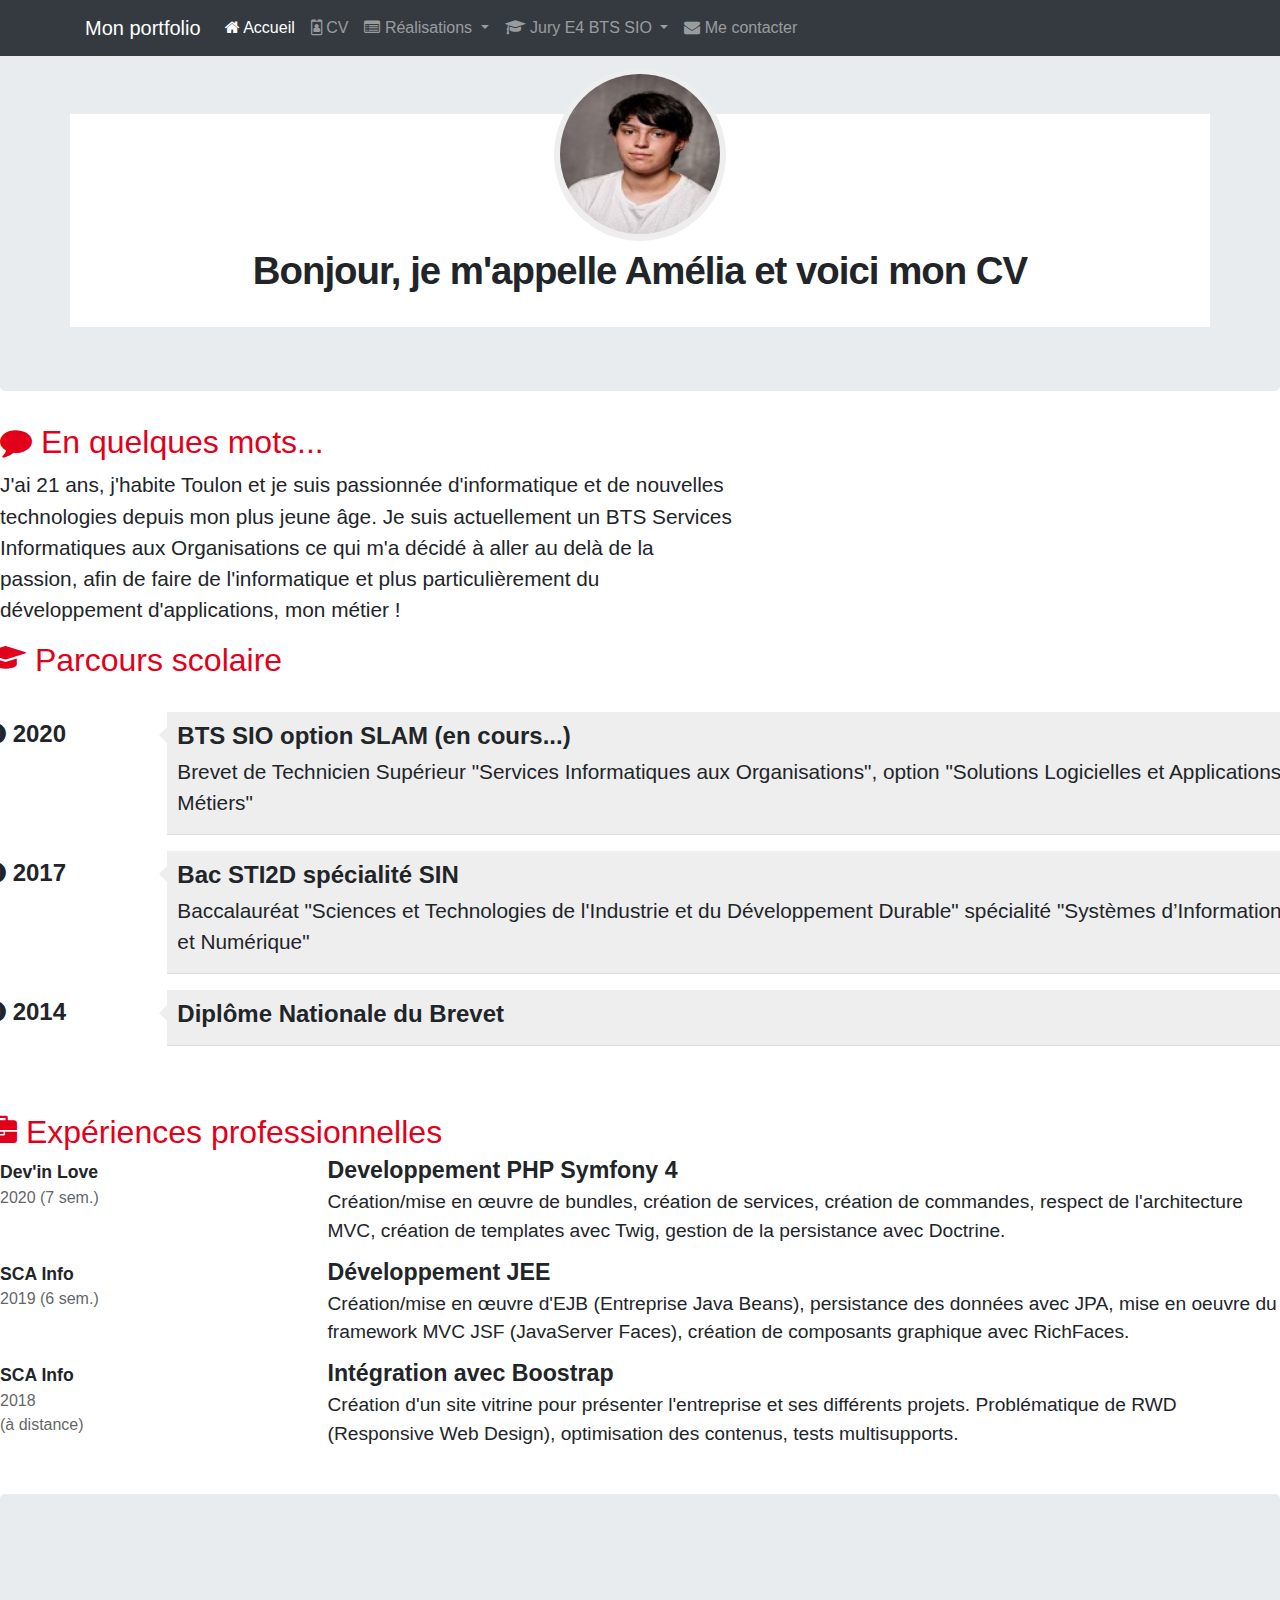
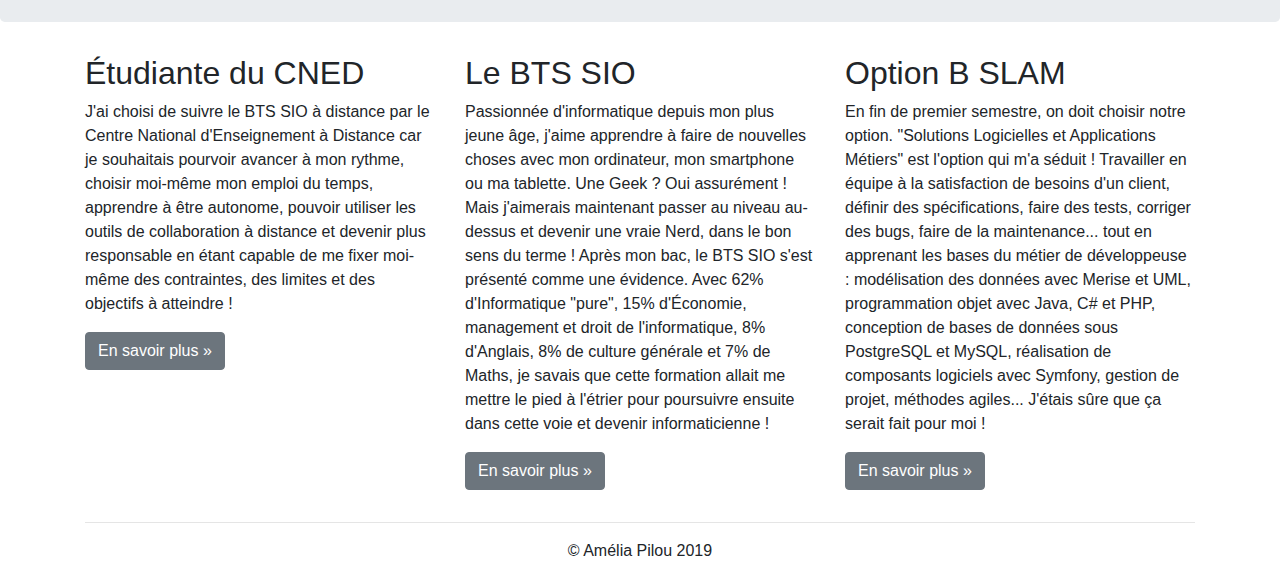
==== index.html @ 37ee35e9 "" ====
<!doctype html>
<html lang="fr">
    <head>
        <!--Alt Shift F pour que votre code s’indente automatiquement-->
        <!-- Required meta tags -->
        <meta charset="utf-8">
        <meta name="viewport" content="width=device-width, initial-scale=1, shrink-to-fit=no">
        <meta name="description" content="Portfolio de Lucas Puissant Garambois - BTS SIO SLAM">
        <meta name="author" content="Puissant Garambois Lucas">
        <!-- Bootstrap CSS -->
        <link rel="stylesheet"
              href="https://stackpath.bootstrapcdn.com/bootstrap/4.3.1/css/bootstrap.min.css"
              integrity="sha384-ggOyR0iXCbMQv3Xipma34MD+dH/1fQ784/j6cY/iJTQUOhcWr7x9JvoRxT2MZw1T"
              crossorigin="anonymous">
        <title>Portfolio de Puissant--Garambois Lucas en BTS SIO 2020</title>
        <link rel="icon" href="favicon.ico">
        <link rel="stylesheet" href="style.css" type="text/css"/>
        <link href="https://maxcdn.bootstrapcdn.com/font-awesome/4.7.0/css/font-awesome.min.css" rel="stylesheet">
        <link href="style.css" rel="stylesheet" type="text/css"/>

    </head>
    <body>

        <nav class="navbar navbar-dark bg-dark fixed-top navbar-expand-md">
            <div class="container">
                <button type="button" class="navbar-toggler" data-toggle="collapse"
                        data-target="#navbar" aria-controls="navbar">
                    <span class="sr-only">Navigation raccourcie</span>☰
                </button>
                <a class="navbar-brand" href="#">Mon portfolio</a>
                <div id="navbar" class="navbar-collapse collapse">
                    <ul class="nav navbar-nav">
                        <li class="active nav-item">
                            <a href="index.html" class="nav-link">
                                <span class="fa fa-home"></span> Accueil
                            </a>
                        </li>
                        <li class="nav-item">
                            <a href="cv.html" class="nav-link">
                                <span class="fa fa-id-badge"></span> CV
                            </a>
                        </li>
                        <li class="dropdown nav-item">
                            <a href="#" class="dropdown-toggle nav-link"
                               data-toggle="dropdown" role="button">
                                <span class="fa fa-list-alt"></span> Réalisations <span class="caret"></span>
                            </a>
                            <ul class="dropdown-menu" role="menu">
                                <li role="presentation" class="dropdown-header dropdown-item">
                                    En autonomie</li>
                                <li role="presentation" class="dropdown-item">
                                    <a role="menuitem" href="#">Application Android</a>
                                </li>
                                <li role="presentation" class="dropdown-item">
                                    <a role="menuitem" href="#">Site web</a>
                                </li>
                                <li role="presentation" class="dropdown-item">
                                    <a role="menuitem" href="#">Études et analyses</a>
                                </li>
                                <li role="presentation" class="dropdown-divider"></li>
                                <li role="presentation" class="dropdown-header dropdown-item">
                                    En entreprise</li>
                                <li role="presentation" class="dropdown-item">
                                    <a role="menuitem" href="#">Projet de 1ère année</a>
                                </li>
                                <li role="presentation" class="dropdown-item">
                                    <a role="menuitem" href="#">Projet de 2ème année</a>
                                </li>
                            </ul>
                        </li>

                        <li class="dropdown nav-item">
                            <a href="#" class="dropdown-toggle nav-link"
                               data-toggle="dropdown" role="button">
                                <span class="fa fa-graduation-cap"></span>
                                Jury E4 BTS SIO
                                <span class="caret"></span>
                            </a>
                            <ul class="dropdown-menu" role="menu">
                                <li class="dropdown-header dropdown-item" role="presentation">
                                    Documentations contexte</li>
                                <li role="presentation" class="dropdown-item">
                                    <a role="menuitem" href="#">Présentation</a></li>
                                <li role="presentation" class="dropdown-item">
                                    <a role="menuitem" href="#">Application</a></li>
                                <li role="presentation" class="dropdown-item">
                                    <a role="menuitem" href="#">Missions à réaliser</a></li>
                                <li role="presentation" class="dropdown-item">
                                    <a role="menuitem" href="#">Annexes</a></li>
                                <li role="presentation" class="dropdown-divider"></li>
                                <li role="presentation" class="dropdown-header dropdown-item">
                                    Fiches d'examen</li>
                                <li role="presentation" class="dropdown-item">
                                    <a role="menuitem" href="#">Situation professionnelle n°1</a></li>
                                <li role="presentation" class="dropdown-item">
                                    <a role="menuitem" href="#">Situation professionnelle n°2</a></li>
                                <li role="presentation" class="dropdown-divider"></li>
                                <li role="presentation" class="dropdown-header dropdown-item">
                                    Démonstrations</li>
                                <li role="presentation" class="dropdown-item">
                                    <a role="menuitem" href="#">Démo SP n°1</a></li>
                                <li role="presentation" class="dropdown-item">
                                    <a role="menuitem" href="#">Démo SP n°2</a></li>
                                <li role="presentation" class="dropdown-divider"></li>
                                <li role="presentation" class="dropdown-header dropdown-item">
                                    Codes sources</li>
                                <li role="presentation" class="dropdown-item">
                                    <a role="menuitem" href="#">Sources SP n°1</a></li>
                                <li role="presentation" class="dropdown-item">
                                    <a role="menuitem" href="#">Sources SP n°2</a></li>
                            </ul>
                        </li>
                        <li class="nav-item">
                            <a href="#" class="nav-link"><span class="fa fa-envelope"></span>
                                Me contacter
                            </a>
                        </li>
                    </ul>
                </div>
            </div>
        </nav>
        <div class="jumbotron">
            <div class="container">
                <div class="row cadreCV">
                    <div id="cv-entete" class="text-center">
                        <div id="cv-photo">
                            <img src="Images/photoPGL.jpg" alt="Ma photo d'identité"/>
                        </div>
                        <div id="cv-intro">
                            <h1>Bonjour, je m'appelle Amélia et voici mon CV</h1>
                        </div>
                    </div>
                </div>
            </div>
        </div>
        <div class="row cadreCV">
            <div class="col-xs-12 col-sm-7">
                <!-- Partie gauche -->
                <div class="rubrique clearfix">
                    <h2><span class="fa fa-comment"></span> En quelques mots...</h2>
                    <p>J'ai 21 ans, j'habite Toulon et je suis passionnée d'informatique et de
                        nouvelles technologies depuis mon plus jeune âge. Je suis actuellement un
                        BTS Services Informatiques aux Organisations ce qui m'a décidé à aller au
                        delà de la passion, afin de faire de l'informatique et plus particulièrement
                        du développement d'applications, mon métier&nbsp;!
                    </p>
                </div>
            </div>
            <div class="rubrique clearfix">
                <h2><span class="fa fa-graduation-cap"></span> Parcours scolaire</h2>
                <ul id="parcours" class="clearfix">
                    <li>
                        <div class="date float-left">
                            <span class="fa fa-stop-circle"></span>&nbsp;2020
                        </div>
                        <div class="details float-right">
                            <h3>BTS SIO option SLAM (en cours...)</h3>
                            <p>Brevet de Technicien Supérieur "Services Informatiques aux
                                Organisations", option "Solutions Logicielles et Applications
                                Métiers"</p>
                        </div>
                    </li>
                    <li>
                        <div class="date float-left">
                            <span class="fa fa-stop-circle"></span>&nbsp;2017
                        </div>
                        <div class="details float-right">
                            <h3>Bac STI2D spécialité SIN</h3>
                            <p>Baccalauréat "Sciences et Technologies de l'Industrie et du
                                Développement Durable" spécialité "Systèmes d’Information et
                                Numérique"</p>
                        </div>
                    </li>
                    <li>
                        <div class="date float-left">
                            <span class="fa fa-stop-circle"></span>&nbsp;2014
                        </div>
                        <div class="details float-right">
                            <h3>Diplôme Nationale du Brevet</h3>
                            <p></p>
                        </div>
                    </li>
                </ul>
            </div>
            <div class="rubrique clearfix">
                <h2><span class="fa fa-briefcase"></span> Expériences professionnelles</h2>
                <div class="experience clearfix">
                    <div class="col-3">
                        <div class="lieu">Dev'in Love</div>
                        <div class="date">2020 (7 sem.)</div>
                    </div>
                    <div class="col-9">
                        <div class="profession">Developpement PHP Symfony 4</div>
                        <div class="details">Création/mise en œuvre de bundles, création de services,
                            création de commandes, respect de l'architecture MVC, création de templates
                            avec Twig, gestion de la persistance avec Doctrine.
                        </div>
                    </div>
                </div>
                <div class="experience clearfix">
                    <div class="col-3">
                        <div class="lieu">SCA Info</div>
                        <div class="date">2019 (6 sem.)</div>
                    </div>
                    <div class="col-9">
                        <div class="profession">Développement JEE</div>
                        <div class="details">Création/mise en œuvre d'EJB (Entreprise Java Beans),
                            persistance des données avec JPA, mise en oeuvre du framework MVC JSF
                            (JavaServer Faces), création de composants graphique avec RichFaces.
                        </div>
                    </div>
                </div>
                <div class="experience clearfix">
                    <div class="col-3">
                        <div class="lieu">SCA Info</div>
                        <div class="date">2018<br>(à distance)</div>
                    </div>
                    <div class="col-9">
                        <div class="profession">Intégration avec Boostrap</div>
                        <div class="details">Création d'un site vitrine pour présenter l'entreprise et
                            ses différents projets. Problématique de RWD (Responsive Web Design),
                            optimisation des contenus, tests multisupports.
                        </div>
                    </div>
                </div>
            </div>
            <div class="col-xs-12 col-sm-5">
                <!-- Partie droite -->
            </div>
        </div>
        <div class="jumbotron"></div> <!-- Emplacement pour le contenu principal de la page -->
        <footer>
            <div class="container">
                <div class="row">
                    <div class="col-lg-4">
                        <h2>Étudiante du CNED</h2>
                        <p>J'ai choisi de suivre le BTS SIO à distance par le Centre National
                            d'Enseignement à Distance car je souhaitais pourvoir avancer à mon rythme,
                            choisir moi-même mon emploi du temps, apprendre à être autonome, pouvoir
                            utiliser les outils de collaboration à distance et devenir plus responsable en
                            étant capable de me fixer moi-même des contraintes, des limites et des
                            objectifs à atteindre !
                        </p>
                        <p><a class="btn btn-secondary" href="http://www.cned.fr" target="_blank"
                              role="button">En savoir plus »</a>
                        </p>
                    </div>
                    <div class="col-lg-4">
                        <h2>Le BTS SIO</h2>
                        <p>Passionnée d'informatique depuis mon plus jeune âge, j'aime apprendre à faire
                            de nouvelles choses avec mon ordinateur, mon smartphone ou ma tablette. Une
                            Geek ? Oui assurément ! Mais j'aimerais maintenant passer au niveau au-dessus
                            et devenir une vraie Nerd, dans le bon sens du terme ! Après mon bac, le BTS
                            SIO s'est présenté comme une évidence. Avec 62% d'Informatique "pure", 15%
                            d'Économie, management et droit de l'informatique, 8% d'Anglais, 8% de culture
                            générale et 7% de Maths, je savais que cette formation allait me mettre le
                            pied à l'étrier pour poursuivre ensuite dans cette voie et devenir
                            informaticienne !
                        </p>
                        <p><a class="btn btn-secondary" href="https://fr.wikipedia.org/wiki/Brevet_de_tec
                              hnicien_supérieur_-_Services_informatiques_aux_organisations"
                              target="_blank" role="button">En savoir plus »</a>
                        </p>
                    </div>
                    <div class="col-lg-4">
                        <h2>Option B SLAM</h2>
                        <p>En fin de premier semestre, on doit choisir notre option. "Solutions
                            Logicielles et Applications Métiers" est l'option qui m'a séduit&nbsp;!
                            Travailler en équipe à la satisfaction de besoins d'un client, définir des
                            spécifications, faire des tests, corriger des bugs, faire de la maintenance...
                            tout en apprenant les bases du métier de développeuse : modélisation des
                            données avec Merise et UML, programmation objet avec Java, C# et PHP,
                            conception de bases de données sous PostgreSQL et MySQL, réalisation de
                            composants logiciels avec Symfony, gestion de projet, méthodes agiles...
                            J'étais sûre que ça serait fait pour moi !
                        </p>
                        <p><a class="btn btn-secondary" href="http://www.onisep.fr/Ressources/Univers-For
                              mation/Formations/Post-bac/BTS-Services-informatiques-aux-organisations-opt
                              ion-B-solutions-logicielles-et-applications-metiers" target="_blank"
                              role="button">En savoir plus »</a>
                        </p>
                    </div>
                </div>
                <hr>
                <p class="text-center" id="copyright">© Amélia Pilou 2019</p>
            </div>
        </footer>

        <!-- Optional JavaScript -->
        <!-- jQuery first, then Popper.js, then Bootstrap JS -->
        <script src="https://code.jquery.com/jquery-3.3.1.slim.min.js"
                integrity="sha384-q8i/X+965DzO0rT7abK41JStQIAqVgRVzpbzo5smXKp4YfRvH+8abtTE1Pi6jizo"
        crossorigin="anonymous"></script>
        <script src="https://cdnjs.cloudflare.com/ajax/libs/popper.js/1.14.7/umd/popper.min.js"
                integrity="sha384-UO2eT0CpHqdSJQ6hJty5KVphtPhzWj9WO1clHTMGa3JDZwrnQq4sF86dIHNDz0W1"
        crossorigin="anonymous"></script>
        <script src="https://stackpath.bootstrapcdn.com/bootstrap/4.3.1/js/bootstrap.min.js"
                integrity="sha384-JjSmVgyd0p3pXB1rRibZUAYoIIy6OrQ6VrjIEaFf/nJGzIxFDsf4x0xIM+B07jRM"
        crossorigin="anonymous"></script>
    </body>
---- style.css ----
body { padding-top: 50px; }
.cadreCV { padding-bottom: 15px; background: white; }
/****************************************
* En-tête du CV
****************************************/
#cv-entete { margin-top: -45px; width: 100%;}
#cv-photo { width: 172px; height: 172px; border-radius: 50%; overflow: hidden; padding: 5px;
            background: #eee; display: inline-block; }
#cv-photo img { width: 160px; height: 160px; border-radius: 50%; }
#cv-intro h1 { margin: 0; padding: 0; font-size: 2.4em; font-weight: 700;
               letter-spacing: -1px;}
#cv-intro h1 span { color: rgb(226,0,26); }
#cv-intro::after { background: url('images/ligne.png'); /* Dossier "images" est un sous-
 dossier de "css" (à créer) */
                   width: 100%; height: 3px; margin-top: 15px; content: ''; display: block;}
/****************************************
* Rubriques
****************************************/
.rubrique { margin-bottom: 15px; }
.rubrique h2 { color: rgb(226,0,26); }
.rubrique h2::before{ margin-right: 5px; }
.rubrique p{ font-size: 1.3em; line-height: 1.5em; } 
/******************************************
* Parcours scolaire
******************************************/
#parcours { margin-top: 20px; position: relative; padding: 1em 0; list-style: none; }
#parcours::before { width: 5px; height: 100%; position: absolute; left: 7.8px; top: 0;
                    display: block; background: linear-gradient(to bottom, #ffffff 0%,
                        #E2001A 7%, #E2001A, #ffffff 100%); content:""; }
#parcours li { width: 100%; z-index: 2; position: relative; float: left; }
#parcours .date .glyphicon-record::before { background: #FFFFFF; color: #555; }
#parcours .date { width: 75px; background-color: rgba(0, 0, 0, 0); font-size: 1.5em;
                  font-weight: 700; display: inline-block; }
#parcours .details { width: 325px; display: inline-block; background: #eee;
                     position: relative; padding: 10px 10px 0 10px;
                     border-bottom: 1px solid #ddd; margin: -4px -12px 20px 0; }
#parcours .details::after { content: ''; position: absolute; top: 15px; right: 0;
                            left: -16px; height: 0; width: 0; border: solid transparent;
                            border-right-color: #eee; border-width: 8px;
                            pointer-events: none; }
#parcours .details h3{ font-size: 1.5em; margin: 0; padding: 0; font-weight: 700; }
#parcours .details p{ font-size: 1.3em; margin-top: 5px; padding: 0; }
/* Pour empêcher la déformation du parcours scolaire selon la STA */
@media (min-width: 500px) { #parcours .date { width: 20%; }
                            #parcours .details { width: 80%; }
}
@media (min-width: 768px) { #parcours .date { width: 25%; }
                            #parcours .details { width: 75%; }
}
@media (min-width: 992px) { #parcours .date { width: 17%; }
                            #parcours .details { width: 83%; }
}
@media (min-width: 1200px) { #parcours .date { width: 13%; }
                             #parcours .details { width: 87%; }
} 
/******************************************
* Expériences professionnelles
******************************************/
.experience { display:flex; margin-bottom: 15px; }
.experience .lieu { font-size: 1.1em; font-weight: bold; }
.experience .date { font-size: 1em; opacity: 0.7; }
.experience .profession { font-size: 1.45em; font-weight: bold; margin-top: -6px; }
.experience .details { font-size: 1.2em; line-height: 1.5em; }
---- style.css ----
body { padding-top: 50px; }
.cadreCV { padding-bottom: 15px; background: white; }
/****************************************
* En-tête du CV
****************************************/
#cv-entete { margin-top: -45px; width: 100%;}
#cv-photo { width: 172px; height: 172px; border-radius: 50%; overflow: hidden; padding: 5px;
            background: #eee; display: inline-block; }
#cv-photo img { width: 160px; height: 160px; border-radius: 50%; }
#cv-intro h1 { margin: 0; padding: 0; font-size: 2.4em; font-weight: 700;
               letter-spacing: -1px;}
#cv-intro h1 span { color: rgb(226,0,26); }
#cv-intro::after { background: url('images/ligne.png'); /* Dossier "images" est un sous-
 dossier de "css" (à créer) */
                   width: 100%; height: 3px; margin-top: 15px; content: ''; display: block;}
/****************************************
* Rubriques
****************************************/
.rubrique { margin-bottom: 15px; }
.rubrique h2 { color: rgb(226,0,26); }
.rubrique h2::before{ margin-right: 5px; }
.rubrique p{ font-size: 1.3em; line-height: 1.5em; } 
/******************************************
* Parcours scolaire
******************************************/
#parcours { margin-top: 20px; position: relative; padding: 1em 0; list-style: none; }
#parcours::before { width: 5px; height: 100%; position: absolute; left: 7.8px; top: 0;
                    display: block; background: linear-gradient(to bottom, #ffffff 0%,
                        #E2001A 7%, #E2001A, #ffffff 100%); content:""; }
#parcours li { width: 100%; z-index: 2; position: relative; float: left; }
#parcours .date .glyphicon-record::before { background: #FFFFFF; color: #555; }
#parcours .date { width: 75px; background-color: rgba(0, 0, 0, 0); font-size: 1.5em;
                  font-weight: 700; display: inline-block; }
#parcours .details { width: 325px; display: inline-block; background: #eee;
                     position: relative; padding: 10px 10px 0 10px;
                     border-bottom: 1px solid #ddd; margin: -4px -12px 20px 0; }
#parcours .details::after { content: ''; position: absolute; top: 15px; right: 0;
                            left: -16px; height: 0; width: 0; border: solid transparent;
                            border-right-color: #eee; border-width: 8px;
                            pointer-events: none; }
#parcours .details h3{ font-size: 1.5em; margin: 0; padding: 0; font-weight: 700; }
#parcours .details p{ font-size: 1.3em; margin-top: 5px; padding: 0; }
/* Pour empêcher la déformation du parcours scolaire selon la STA */
@media (min-width: 500px) { #parcours .date { width: 20%; }
                            #parcours .details { width: 80%; }
}
@media (min-width: 768px) { #parcours .date { width: 25%; }
                            #parcours .details { width: 75%; }
}
@media (min-width: 992px) { #parcours .date { width: 17%; }
                            #parcours .details { width: 83%; }
}
@media (min-width: 1200px) { #parcours .date { width: 13%; }
                             #parcours .details { width: 87%; }
} 
/******************************************
* Expériences professionnelles
******************************************/
.experience { display:flex; margin-bottom: 15px; }
.experience .lieu { font-size: 1.1em; font-weight: bold; }
.experience .date { font-size: 1em; opacity: 0.7; }
.experience .profession { font-size: 1.45em; font-weight: bold; margin-top: -6px; }
.experience .details { font-size: 1.2em; line-height: 1.5em; }
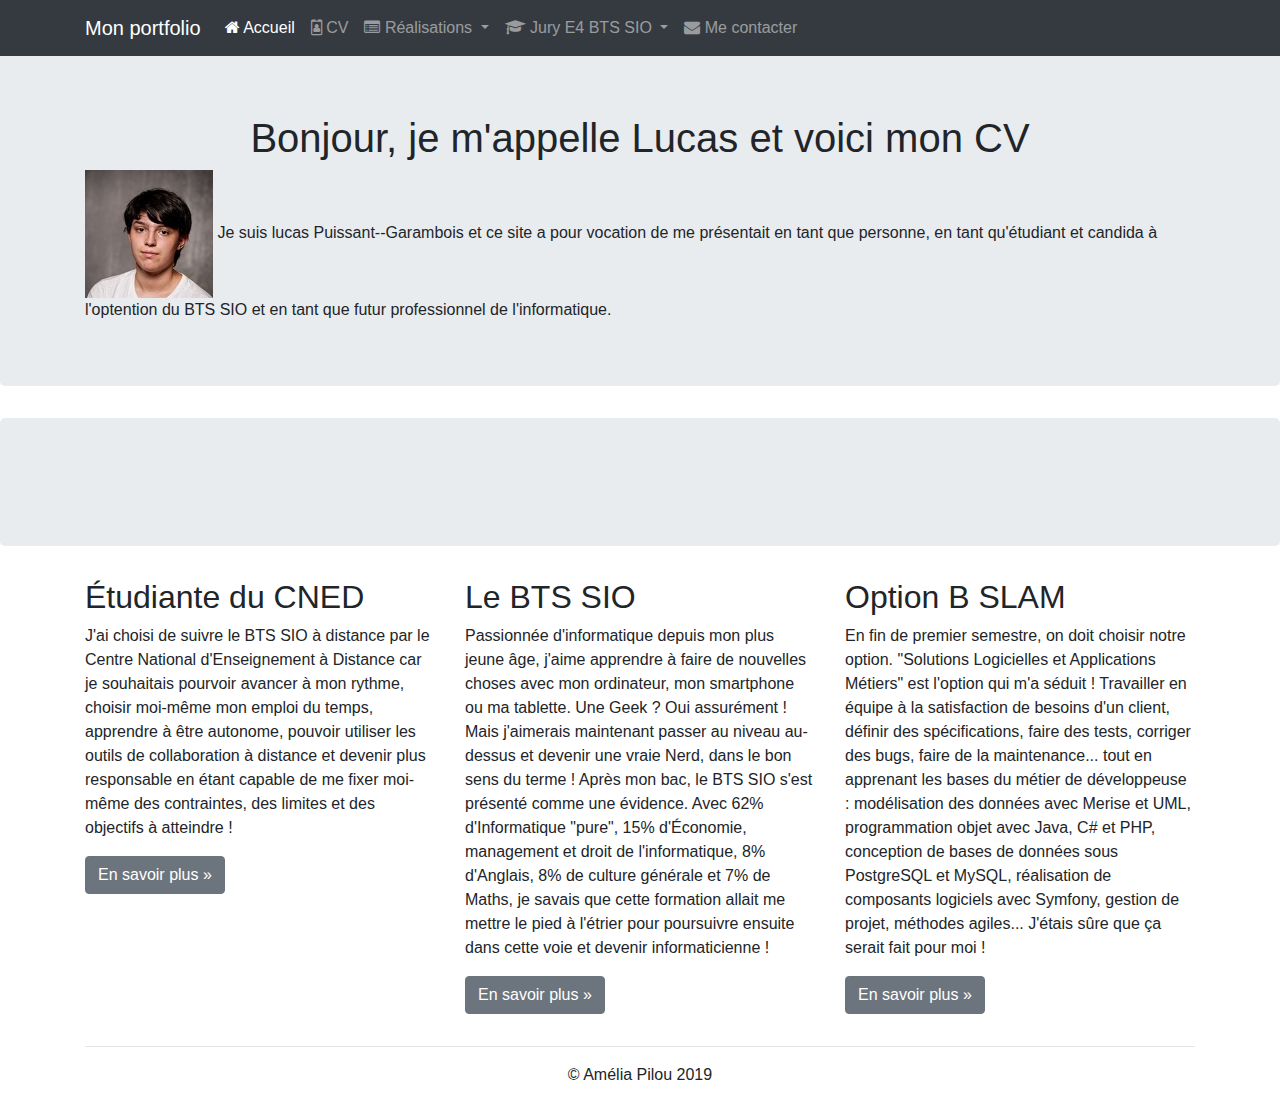
==== commit 2a1f2dae: "" ====
--- a/index.html
+++ b/index.html
@@ -16,8 +16,7 @@
         <link rel="icon" href="favicon.ico">
         <link rel="stylesheet" href="style.css" type="text/css"/>
         <link href="https://maxcdn.bootstrapcdn.com/font-awesome/4.7.0/css/font-awesome.min.css" rel="stylesheet">
-        <link href="style.css" rel="stylesheet" type="text/css"/>
-
+        <link href="index.css" rel="stylesheet" type="text/css"/>
     </head>
     <body>
 
@@ -121,113 +120,20 @@
         </nav>
         <div class="jumbotron">
             <div class="container">
-                <div class="row cadreCV">
-                    <div id="cv-entete" class="text-center">
-                        <div id="cv-photo">
-                            <img src="Images/photoPGL.jpg" alt="Ma photo d'identité"/>
+                <div class="">
+                    <div class="text-center">
+                        <div>
+                            <h1 id="titre">Bonjour, je m'appelle Lucas et voici mon CV</h1>
                         </div>
-                        <div id="cv-intro">
-                            <h1>Bonjour, je m'appelle Amélia et voici mon CV</h1>
-                        </div>
-                    </div>
+
+                    </div>
+
+                    <img src="Images/photoPGL.jpg" alt="Ma photo d'identité"/>
+                    <a id="texte">Je suis lucas Puissant--Garambois et ce site a pour vocation de me présentait en tant que personne, en tant qu'étudiant et candida à l'optention du BTS SIO et en tant que futur professionnel de l'informatique.</a>
                 </div>
             </div>
         </div>
-        <div class="row cadreCV">
-            <div class="col-xs-12 col-sm-7">
-                <!-- Partie gauche -->
-                <div class="rubrique clearfix">
-                    <h2><span class="fa fa-comment"></span> En quelques mots...</h2>
-                    <p>J'ai 21 ans, j'habite Toulon et je suis passionnée d'informatique et de
-                        nouvelles technologies depuis mon plus jeune âge. Je suis actuellement un
-                        BTS Services Informatiques aux Organisations ce qui m'a décidé à aller au
-                        delà de la passion, afin de faire de l'informatique et plus particulièrement
-                        du développement d'applications, mon métier&nbsp;!
-                    </p>
-                </div>
-            </div>
-            <div class="rubrique clearfix">
-                <h2><span class="fa fa-graduation-cap"></span> Parcours scolaire</h2>
-                <ul id="parcours" class="clearfix">
-                    <li>
-                        <div class="date float-left">
-                            <span class="fa fa-stop-circle"></span>&nbsp;2020
-                        </div>
-                        <div class="details float-right">
-                            <h3>BTS SIO option SLAM (en cours...)</h3>
-                            <p>Brevet de Technicien Supérieur "Services Informatiques aux
-                                Organisations", option "Solutions Logicielles et Applications
-                                Métiers"</p>
-                        </div>
-                    </li>
-                    <li>
-                        <div class="date float-left">
-                            <span class="fa fa-stop-circle"></span>&nbsp;2017
-                        </div>
-                        <div class="details float-right">
-                            <h3>Bac STI2D spécialité SIN</h3>
-                            <p>Baccalauréat "Sciences et Technologies de l'Industrie et du
-                                Développement Durable" spécialité "Systèmes d’Information et
-                                Numérique"</p>
-                        </div>
-                    </li>
-                    <li>
-                        <div class="date float-left">
-                            <span class="fa fa-stop-circle"></span>&nbsp;2014
-                        </div>
-                        <div class="details float-right">
-                            <h3>Diplôme Nationale du Brevet</h3>
-                            <p></p>
-                        </div>
-                    </li>
-                </ul>
-            </div>
-            <div class="rubrique clearfix">
-                <h2><span class="fa fa-briefcase"></span> Expériences professionnelles</h2>
-                <div class="experience clearfix">
-                    <div class="col-3">
-                        <div class="lieu">Dev'in Love</div>
-                        <div class="date">2020 (7 sem.)</div>
-                    </div>
-                    <div class="col-9">
-                        <div class="profession">Developpement PHP Symfony 4</div>
-                        <div class="details">Création/mise en œuvre de bundles, création de services,
-                            création de commandes, respect de l'architecture MVC, création de templates
-                            avec Twig, gestion de la persistance avec Doctrine.
-                        </div>
-                    </div>
-                </div>
-                <div class="experience clearfix">
-                    <div class="col-3">
-                        <div class="lieu">SCA Info</div>
-                        <div class="date">2019 (6 sem.)</div>
-                    </div>
-                    <div class="col-9">
-                        <div class="profession">Développement JEE</div>
-                        <div class="details">Création/mise en œuvre d'EJB (Entreprise Java Beans),
-                            persistance des données avec JPA, mise en oeuvre du framework MVC JSF
-                            (JavaServer Faces), création de composants graphique avec RichFaces.
-                        </div>
-                    </div>
-                </div>
-                <div class="experience clearfix">
-                    <div class="col-3">
-                        <div class="lieu">SCA Info</div>
-                        <div class="date">2018<br>(à distance)</div>
-                    </div>
-                    <div class="col-9">
-                        <div class="profession">Intégration avec Boostrap</div>
-                        <div class="details">Création d'un site vitrine pour présenter l'entreprise et
-                            ses différents projets. Problématique de RWD (Responsive Web Design),
-                            optimisation des contenus, tests multisupports.
-                        </div>
-                    </div>
-                </div>
-            </div>
-            <div class="col-xs-12 col-sm-5">
-                <!-- Partie droite -->
-            </div>
-        </div>
+
         <div class="jumbotron"></div> <!-- Emplacement pour le contenu principal de la page -->
         <footer>
             <div class="container">
--- a/index.css
+++ b/index.css
@@ -0,0 +1,8 @@
+#titre
+{
+    margin-down: 10px;
+}
+
+#texte{
+    margin-right: 100px;
+}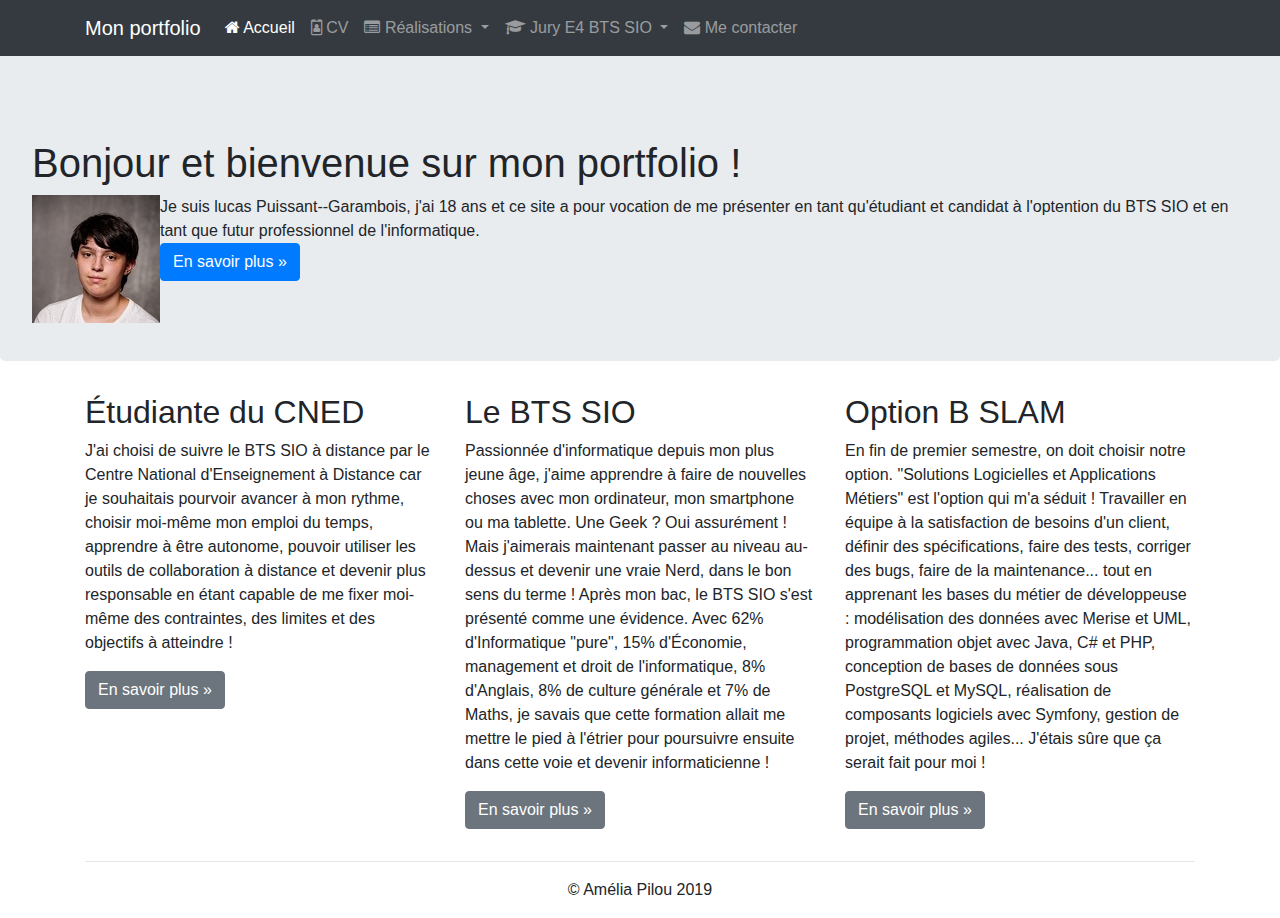
==== commit 35931a63: "" ====
--- a/index.html
+++ b/index.html
@@ -119,22 +119,26 @@
             </div>
         </nav>
         <div class="jumbotron">
-            <div class="container">
-                <div class="">
-                    <div class="text-center">
+            <div>
+                <div>
+                    <div class="">
                         <div>
-                            <h1 id="titre">Bonjour, je m'appelle Lucas et voici mon CV</h1>
+                            <h1 id="titre">Bonjour et bienvenue sur mon portfolio !</h1>
                         </div>
 
                     </div>
 
-                    <img src="Images/photoPGL.jpg" alt="Ma photo d'identité"/>
-                    <a id="texte">Je suis lucas Puissant--Garambois et ce site a pour vocation de me présentait en tant que personne, en tant qu'étudiant et candida à l'optention du BTS SIO et en tant que futur professionnel de l'informatique.</a>
+                    <img id="texte" src="Images/photoPGL.jpg" alt="Ma photo d'identité"/>
+                    <a>Je suis lucas Puissant--Garambois, j'ai 18 ans et ce site a pour vocation de me présenter en tant qu'étudiant et candidat à l'optention du BTS SIO et en tant que futur professionnel de l'informatique.</a>
+                    <p><a class="btn btn-primary" href=""
+                          target="_blank" role="button">En savoir plus »</a>
+                    </p>
                 </div>
+
             </div>
         </div>
 
-        <div class="jumbotron"></div> <!-- Emplacement pour le contenu principal de la page -->
+
         <footer>
             <div class="container">
                 <div class="row">
--- a/index.css
+++ b/index.css
@@ -1,8 +1,8 @@
 #titre
 {
-    margin-down: 10px;
+    margin-top: 25px;
 }
 
 #texte{
-    margin-right: 100px;
+    float: left;
 }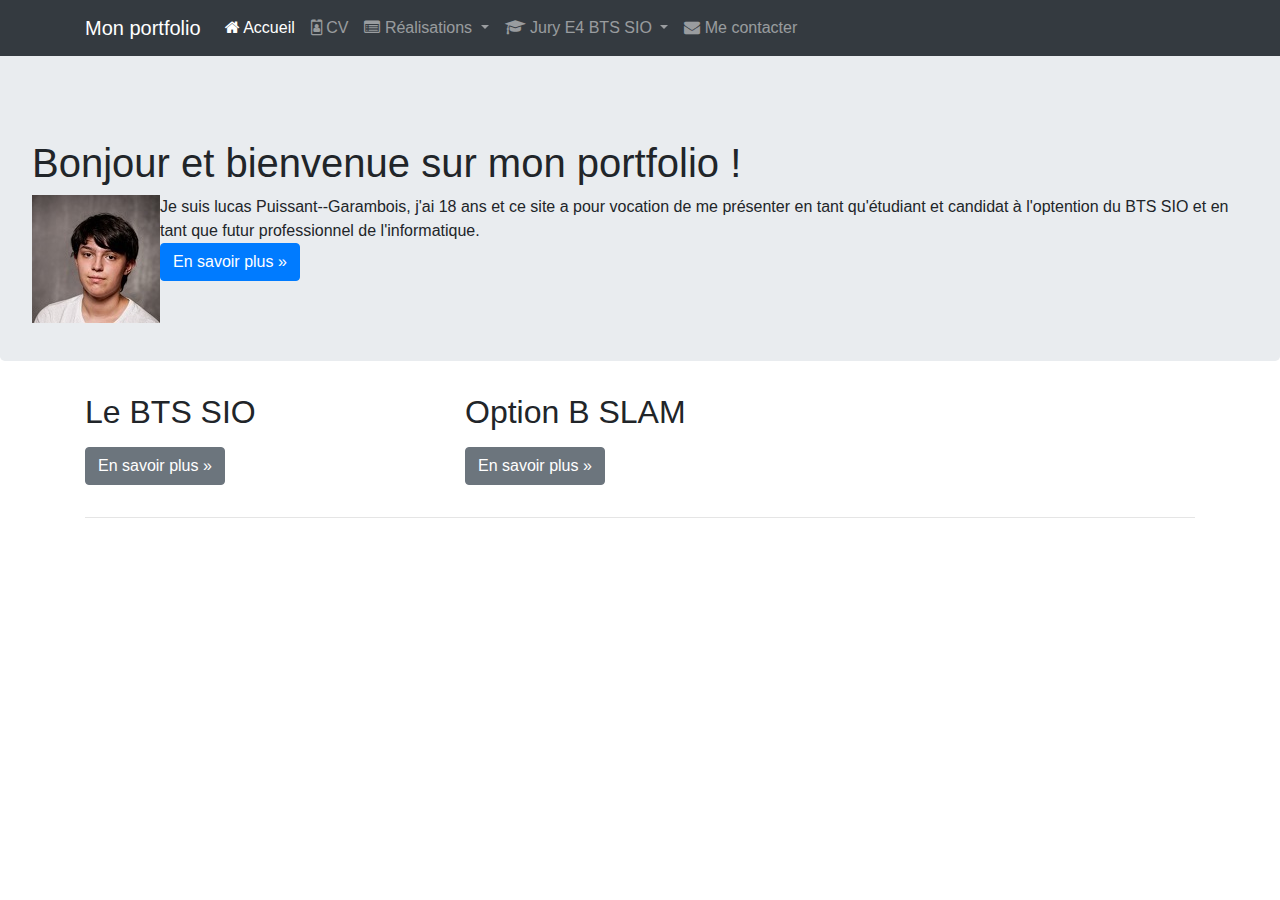
==== commit eb5dfa9d: "Fin du TP et début modification" ====
--- a/index.html
+++ b/index.html
@@ -48,7 +48,7 @@
                                 <li role="presentation" class="dropdown-header dropdown-item">
                                     En autonomie</li>
                                 <li role="presentation" class="dropdown-item">
-                                    <a role="menuitem" href="#">Application Android</a>
+                                    <a role="menuitem" href="appliandroid.html">Application Andoid</a>
                                 </li>
                                 <li role="presentation" class="dropdown-item">
                                     <a role="menuitem" href="#">Site web</a>
@@ -142,30 +142,10 @@
         <footer>
             <div class="container">
                 <div class="row">
-                    <div class="col-lg-4">
-                        <h2>Étudiante du CNED</h2>
-                        <p>J'ai choisi de suivre le BTS SIO à distance par le Centre National
-                            d'Enseignement à Distance car je souhaitais pourvoir avancer à mon rythme,
-                            choisir moi-même mon emploi du temps, apprendre à être autonome, pouvoir
-                            utiliser les outils de collaboration à distance et devenir plus responsable en
-                            étant capable de me fixer moi-même des contraintes, des limites et des
-                            objectifs à atteindre !
-                        </p>
-                        <p><a class="btn btn-secondary" href="http://www.cned.fr" target="_blank"
-                              role="button">En savoir plus »</a>
-                        </p>
-                    </div>
+                    
                     <div class="col-lg-4">
                         <h2>Le BTS SIO</h2>
-                        <p>Passionnée d'informatique depuis mon plus jeune âge, j'aime apprendre à faire
-                            de nouvelles choses avec mon ordinateur, mon smartphone ou ma tablette. Une
-                            Geek ? Oui assurément ! Mais j'aimerais maintenant passer au niveau au-dessus
-                            et devenir une vraie Nerd, dans le bon sens du terme ! Après mon bac, le BTS
-                            SIO s'est présenté comme une évidence. Avec 62% d'Informatique "pure", 15%
-                            d'Économie, management et droit de l'informatique, 8% d'Anglais, 8% de culture
-                            générale et 7% de Maths, je savais que cette formation allait me mettre le
-                            pied à l'étrier pour poursuivre ensuite dans cette voie et devenir
-                            informaticienne !
+                        <p>
                         </p>
                         <p><a class="btn btn-secondary" href="https://fr.wikipedia.org/wiki/Brevet_de_tec
                               hnicien_supérieur_-_Services_informatiques_aux_organisations"
@@ -174,15 +154,7 @@
                     </div>
                     <div class="col-lg-4">
                         <h2>Option B SLAM</h2>
-                        <p>En fin de premier semestre, on doit choisir notre option. "Solutions
-                            Logicielles et Applications Métiers" est l'option qui m'a séduit&nbsp;!
-                            Travailler en équipe à la satisfaction de besoins d'un client, définir des
-                            spécifications, faire des tests, corriger des bugs, faire de la maintenance...
-                            tout en apprenant les bases du métier de développeuse : modélisation des
-                            données avec Merise et UML, programmation objet avec Java, C# et PHP,
-                            conception de bases de données sous PostgreSQL et MySQL, réalisation de
-                            composants logiciels avec Symfony, gestion de projet, méthodes agiles...
-                            J'étais sûre que ça serait fait pour moi !
+                        <p>
                         </p>
                         <p><a class="btn btn-secondary" href="http://www.onisep.fr/Ressources/Univers-For
                               mation/Formations/Post-bac/BTS-Services-informatiques-aux-organisations-opt
@@ -192,7 +164,6 @@
                     </div>
                 </div>
                 <hr>
-                <p class="text-center" id="copyright">© Amélia Pilou 2019</p>
             </div>
         </footer>
 
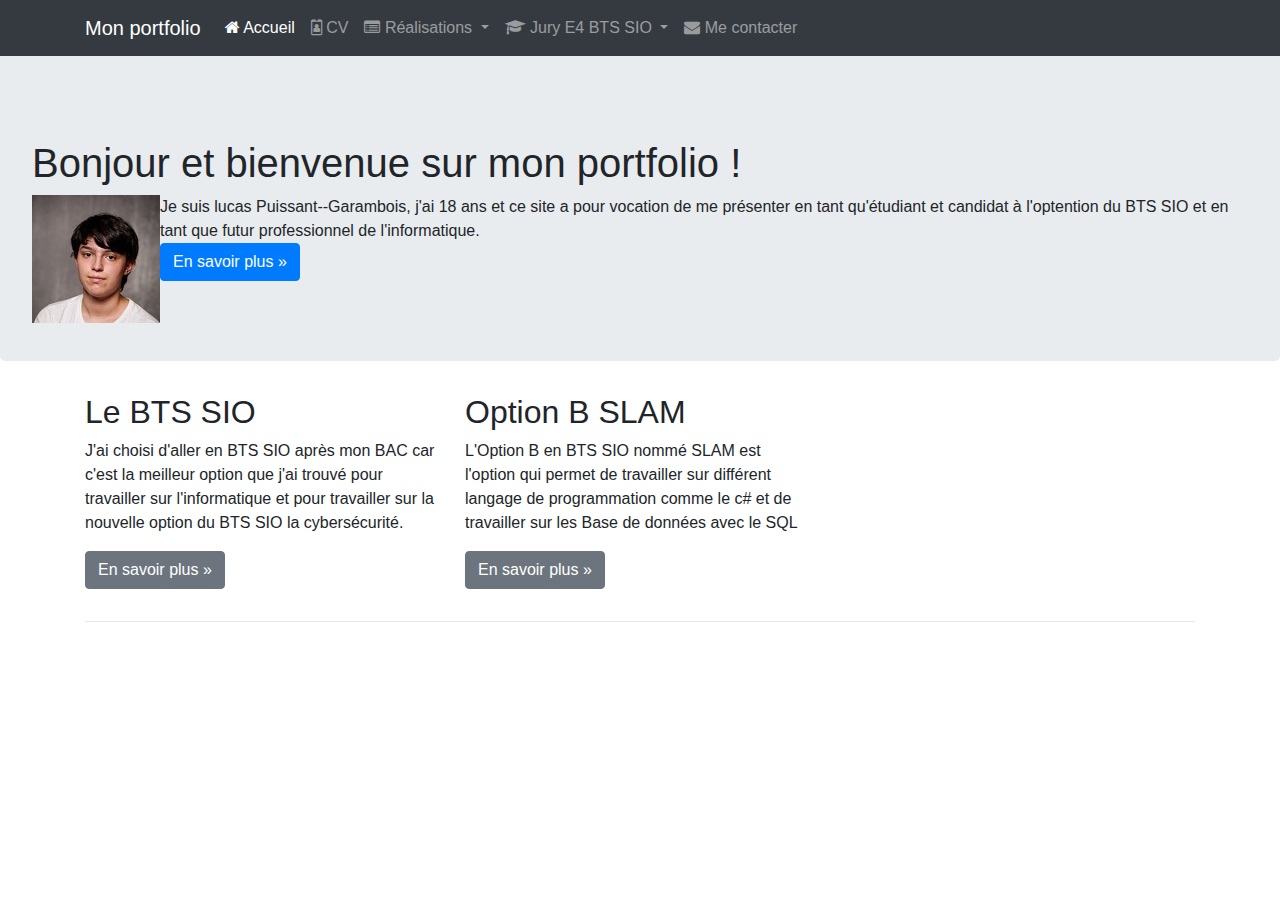
==== commit 49620d40: "Fin du TP et fin des modification" ====
--- a/index.html
+++ b/index.html
@@ -48,7 +48,7 @@
                                 <li role="presentation" class="dropdown-header dropdown-item">
                                     En autonomie</li>
                                 <li role="presentation" class="dropdown-item">
-                                    <a role="menuitem" href="appliandroid.html">Application Andoid</a>
+                                    <a role="menuitem" href="appliandroid.html">Défi Robot</a>
                                 </li>
                                 <li role="presentation" class="dropdown-item">
                                     <a role="menuitem" href="#">Site web</a>
@@ -146,6 +146,9 @@
                     <div class="col-lg-4">
                         <h2>Le BTS SIO</h2>
                         <p>
+                            J'ai choisi d'aller en BTS SIO après mon BAC car c'est la meilleur option que j'ai trouvé pour
+                            travailler sur l'informatique et pour travailler sur la nouvelle option du BTS SIO la
+                            cybersécurité.
                         </p>
                         <p><a class="btn btn-secondary" href="https://fr.wikipedia.org/wiki/Brevet_de_tec
                               hnicien_supérieur_-_Services_informatiques_aux_organisations"
@@ -155,6 +158,8 @@
                     <div class="col-lg-4">
                         <h2>Option B SLAM</h2>
                         <p>
+                            L'Option B en BTS SIO nommé SLAM est l'option qui permet de travailler sur différent langage de
+                            programmation comme le c# et de travailler sur les Base de données avec le SQL
                         </p>
                         <p><a class="btn btn-secondary" href="http://www.onisep.fr/Ressources/Univers-For
                               mation/Formations/Post-bac/BTS-Services-informatiques-aux-organisations-opt
